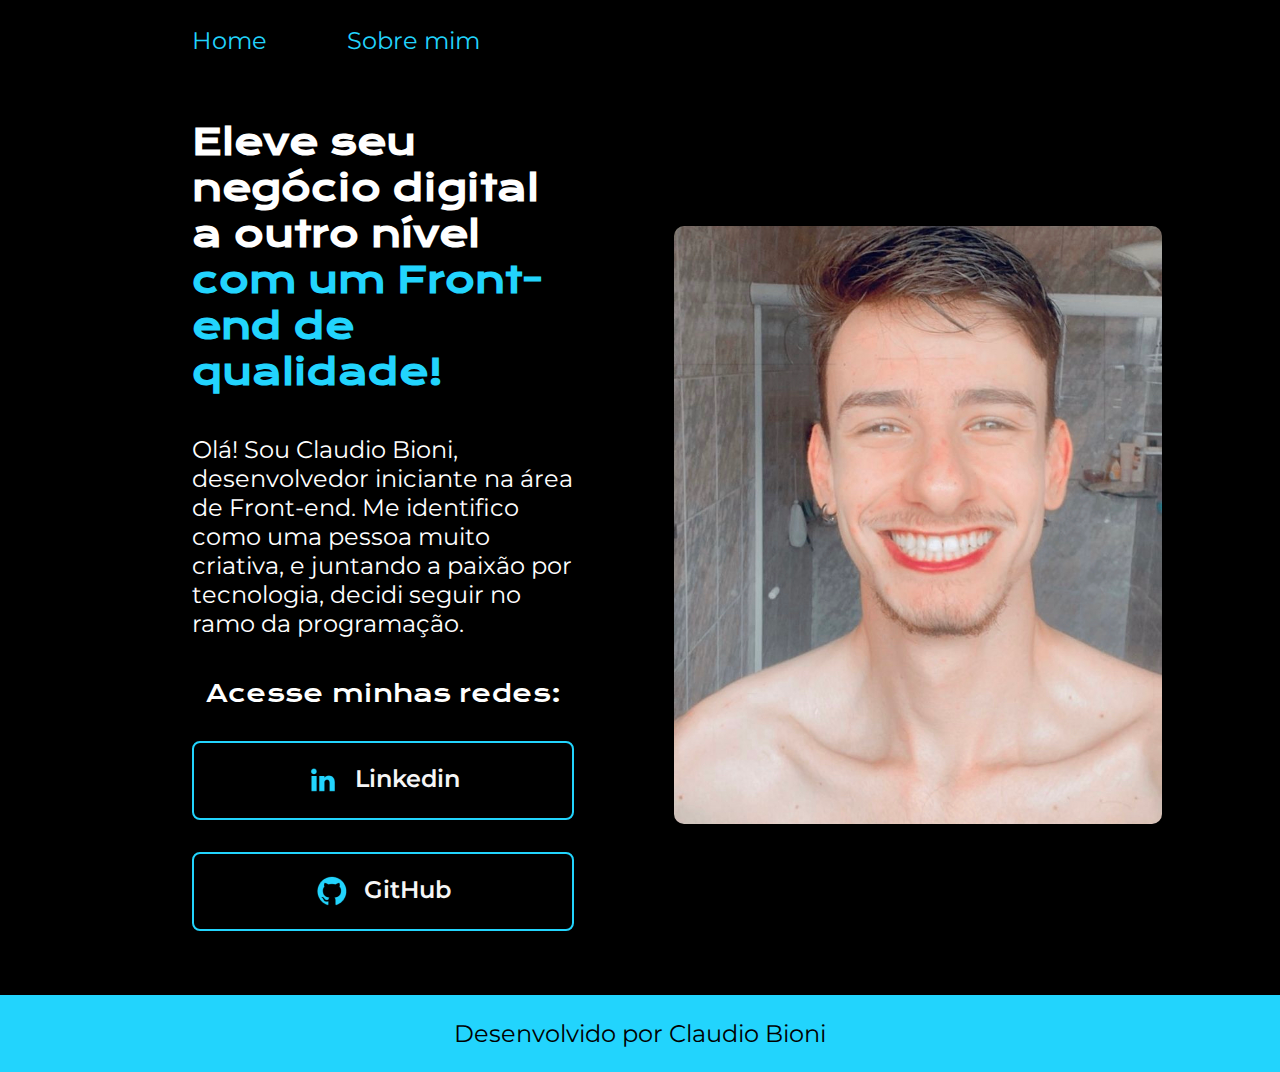
==== index.html @ 1291a203 "Atualizacao About e link das paginas" ====
<!DOCTYPE html>
<html lang="pt-br">
<head>
    <meta charset="UTF-8">
    <meta http-equiv="X-UA-Compatible" content="IE=edge">
    <meta name="viewport" content="width=device-width, initial-scale=1.0">
    <link rel="stylesheet" href="./styles/style.css">
    <title>Portfólio</title>
</head>
<body>

    <header class="cabecalho">
        <nav class="cabecalho__menu">
            <a class="cabecalho__menu__link"href="index.html">Home</a>
            <a class="cabecalho__menu__link" href="about.html">Sobre mim</a>
        </nav>
    </header>
    <main class="apresentacao">
          <section class="apresentacao__conteudo">
            <h1 class="apresentacao__conteudo__titulo">Eleve seu negócio digital a outro nível <strong class="titulo-destaque">com um Front-end de qualidade!</strong></h1>
            <p class="apresentacao__conteudo__texto">Olá! Sou Claudio Bioni, desenvolvedor iniciante na área de Front-end. Me identifico como uma pessoa muito criativa, e juntando a paixão por tecnologia, decidi seguir no ramo da programação.</p>
            <div class="apresentacao__conteudo__links">
            <h2 class="apresentacao__conteudo__links__subtitulo">Acesse minhas redes:</h2>
            <a  class="apresentacao__conteudo__links__social" href="https://www.linkedin.com/in/claudio-bioni-335619167/" target="a_blank">
                <img src="./images/Logo linkedin.png">
                Linkedin</a>
            <a  class="apresentacao__conteudo__links__social" href="https://github.com/ClaudioBioni"    target="a_blank">
                <img src="./images/Logo Github.png">
                GitHub</a>
            </div>
            </section>
        <img class="foto" src="/images/eu2.jpeg" alt="Claudio Bioni">
    </main>
    <footer class="rodape">
        <p>Desenvolvido por Claudio Bioni</p>
    </footer>
</body>
</html>
---- styles/style.css ----
@import url('https://fonts.googleapis.com/css2?family=Krona+One&family=Montserrat&display=swap');

* {
    margin: 0;
    padding: 0;
}

.cabecalho {
    padding: 2% 0% 0% 15%
}

.cabecalho__menu {
    display: flex;
    gap: 80px;
}

.cabecalho__menu__link{
    font-family: 'Montserrat';
    font-size: 24px;
    color: #22D4FD;
    text-decoration: none;
}

.cabecalho__menu__link:hover {
    color: #18758a;
    transition: 0.2s;
}

body {
    background: black;
    color: white;
    box-sizing: border-box ;
}

.foto {
    width: 488px;
    border-radius: 10px;
}


.apresentacao {
    padding: 5% 15%;
    display: flex;
    justify-content: space-between;
    align-items: center;
}

.apresentacao__conteudo {
    width: 615px;
    padding: 0 100px 0 0;
    display: flex;
    flex-direction: column;
    gap: 40px;
}

.apresentacao__conteudo__titulo {
    font-family: 'Krona One', sans-serif;
    font-size: 36px;
}

.titulo-destaque {
    color: #22D4FD;
}

.apresentacao__conteudo__texto {
    font-family: 'Montserrat', sans-serif;
    font-size: 24px;

}

.apresentacao__conteudo__links {
    display: flex;
    justify-content: space-between;
    flex-direction: column;
    align-items: center;
    gap: 32px
}

.apresentacao__conteudo__links__subtitulo {
    font-family: 'Krona One', Sans-serif;
    font-weight: 400;
    font-size: 24px;

}

.apresentacao__conteudo__links__social {
    /* background-color: #22D4FD; */
    display: flex;
    justify-content: center;
    gap: 16px;
    width: 378px;
    text-align: center;
    border-radius: 8px;
    border: 2px solid #22D4FD;
    font-size: 24px;
    font-weight: 600;
    padding: 21.5px 0;
    text-decoration: none;
    color: #f6f6f6;
    font-family: 'Montserrat', sans-serif;
}

.apresentacao__conteudo__links__social:hover {
    background: #272727;
    transition: 0.2s;
}

.rodape {
    background: #22D4FD;
    padding: 24px;
    text-align: center;
    color: black;
    font-family: "Montserrat";
    font-size: 24px;
    font-weight: 400;
}
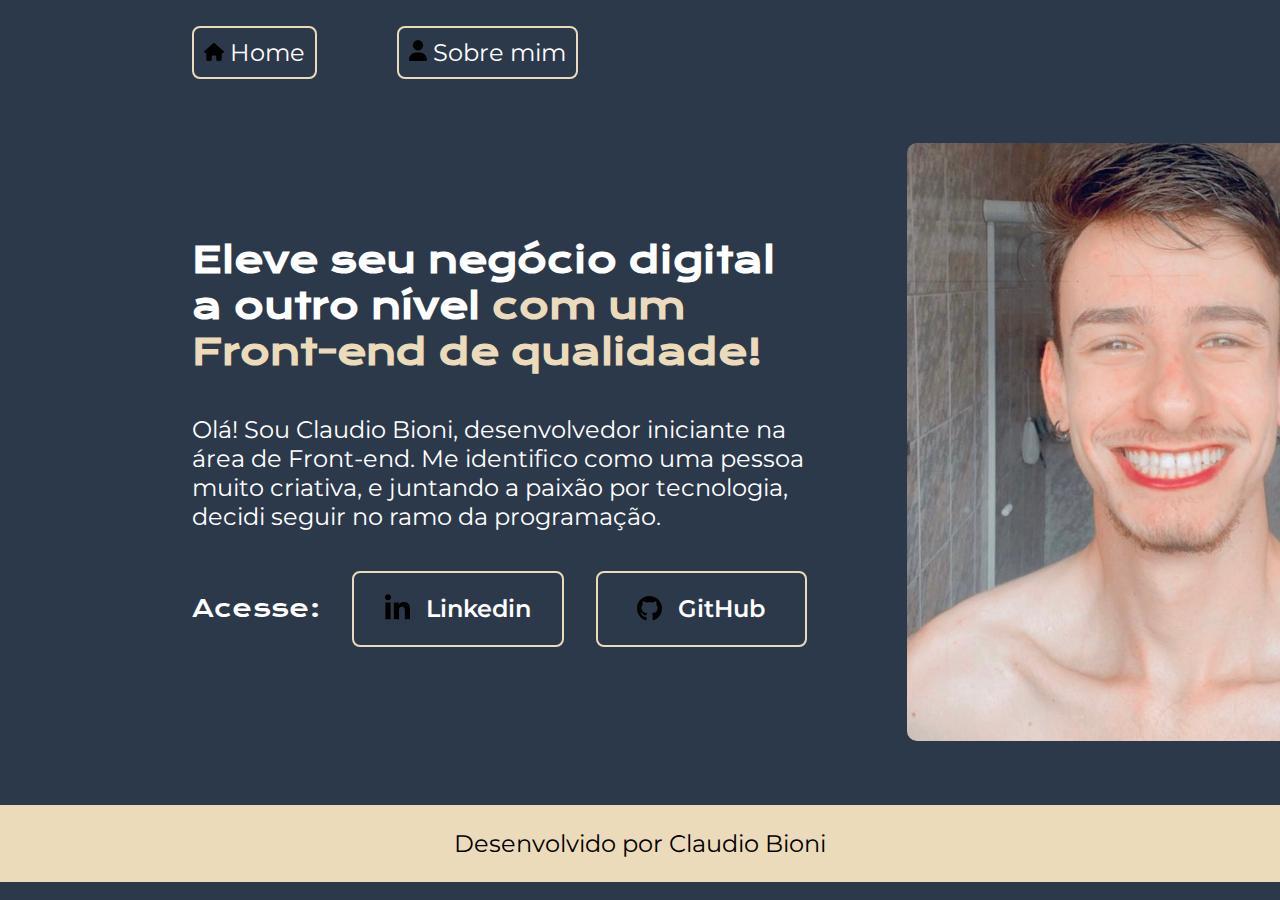
==== commit 9c30a118: "Atualizacao de Icones e texto" ====
--- a/index.html
+++ b/index.html
@@ -11,8 +11,8 @@
 
     <header class="cabecalho">
         <nav class="cabecalho__menu">
-            <a class="cabecalho__menu__link"href="index.html">Home</a>
-            <a class="cabecalho__menu__link" href="about.html">Sobre mim</a>
+            <a class="cabecalho__menu__link"href="index.html"><img src="./images/house-solid.svg" width="20px"> Home</a>
+            <a class="cabecalho__menu__link" href="about.html"><img src="./images/user-solid.svg" width="18px"> Sobre mim</a>
         </nav>
     </header>
     <main class="apresentacao">
@@ -20,12 +20,12 @@
             <h1 class="apresentacao__conteudo__titulo">Eleve seu negócio digital a outro nível <strong class="titulo-destaque">com um Front-end de qualidade!</strong></h1>
             <p class="apresentacao__conteudo__texto">Olá! Sou Claudio Bioni, desenvolvedor iniciante na área de Front-end. Me identifico como uma pessoa muito criativa, e juntando a paixão por tecnologia, decidi seguir no ramo da programação.</p>
             <div class="apresentacao__conteudo__links">
-            <h2 class="apresentacao__conteudo__links__subtitulo">Acesse minhas redes:</h2>
+            <h2 class="apresentacao__conteudo__links__subtitulo">Acesse:</h2>
             <a  class="apresentacao__conteudo__links__social" href="https://www.linkedin.com/in/claudio-bioni-335619167/" target="a_blank">
-                <img src="./images/Logo linkedin.png">
+                <img src="./images/linkedin-in.svg" width="25px">
                 Linkedin</a>
             <a  class="apresentacao__conteudo__links__social" href="https://github.com/ClaudioBioni"    target="a_blank">
-                <img src="./images/Logo Github.png">
+                <img src="./images/github.svg" width="25px">
                 GitHub</a>
             </div>
             </section>
--- a/styles/style.css
+++ b/styles/style.css
@@ -1,4 +1,15 @@
 @import url('https://fonts.googleapis.com/css2?family=Krona+One&family=Montserrat&display=swap');
+
+:root {
+    --cor-primaria: #2C394B;
+    --cor-secundaria: white;
+    --cor-terciaria: #ECDBBA;
+    --cor-hover: #042830;
+
+    --fonte-krona: 'Krona One', sans-serif;
+    --font-mont: 'Montserrat', sans-serif;
+}
+
 
 * {
     margin: 0;
@@ -15,20 +26,23 @@
 }
 
 .cabecalho__menu__link{
-    font-family: 'Montserrat';
+    font-family: var(--font-mont);
     font-size: 24px;
-    color: #22D4FD;
+    color: white;
+    border: 2px solid var(--cor-terciaria);
     text-decoration: none;
+    padding: 10px;
+    border-radius: 8px;
 }
 
 .cabecalho__menu__link:hover {
-    color: #18758a;
+    background: #445164;
     transition: 0.2s;
 }
 
 body {
-    background: black;
-    color: white;
+    background: var(--cor-primaria);
+    color: var(--cor-secundaria);
     box-sizing: border-box ;
 }
 
@@ -54,16 +68,16 @@
 }
 
 .apresentacao__conteudo__titulo {
-    font-family: 'Krona One', sans-serif;
+    font-family: var(--fonte-krona);
     font-size: 36px;
 }
 
 .titulo-destaque {
-    color: #22D4FD;
+    color: var(--cor-terciaria);
 }
 
 .apresentacao__conteudo__texto {
-    font-family: 'Montserrat', sans-serif;
+    font-family: var(--font-mont);
     font-size: 24px;
 
 }
@@ -71,13 +85,13 @@
 .apresentacao__conteudo__links {
     display: flex;
     justify-content: space-between;
-    flex-direction: column;
+    flex-direction: row;
     align-items: center;
     gap: 32px
 }
 
 .apresentacao__conteudo__links__subtitulo {
-    font-family: 'Krona One', Sans-serif;
+    font-family: var(--fonte-krona);
     font-weight: 400;
     font-size: 24px;
 
@@ -91,26 +105,26 @@
     width: 378px;
     text-align: center;
     border-radius: 8px;
-    border: 2px solid #22D4FD;
+    border: 2px solid var(--cor-terciaria);
     font-size: 24px;
     font-weight: 600;
     padding: 21.5px 0;
     text-decoration: none;
-    color: #f6f6f6;
-    font-family: 'Montserrat', sans-serif;
+    color: var(--cor-secundaria);
+    font-family: var(--font-mont);
 }
 
 .apresentacao__conteudo__links__social:hover {
-    background: #272727;
+    background: #445164;
     transition: 0.2s;
 }
 
 .rodape {
-    background: #22D4FD;
+    background: var(--cor-terciaria);
     padding: 24px;
     text-align: center;
     color: black;
-    font-family: "Montserrat";
+    font-family: var(--font-mont);
     font-size: 24px;
     font-weight: 400;
 }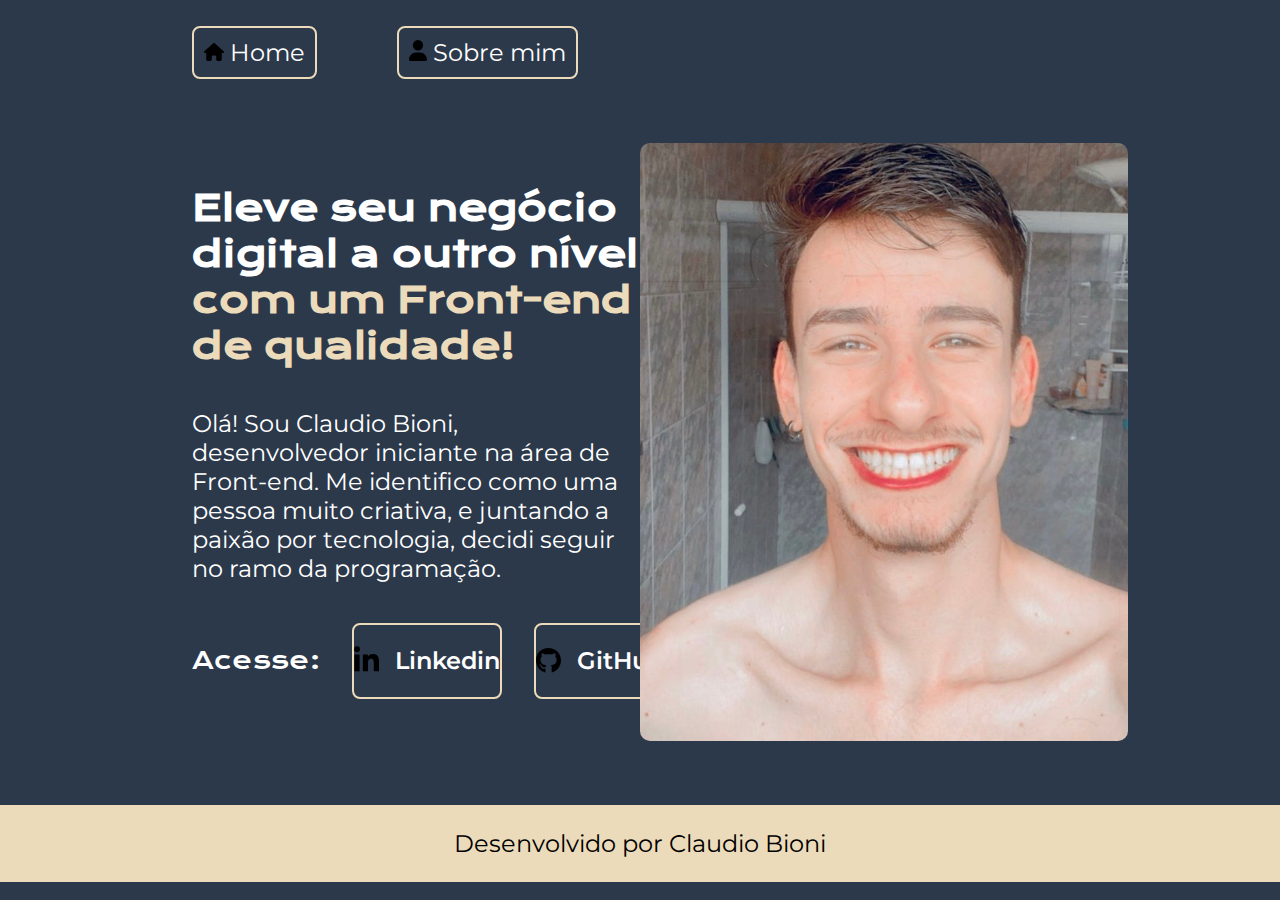
==== commit b9b98728: "Atualizacao das medidas e responsividade" ====
--- a/index.html
+++ b/index.html
@@ -21,15 +21,15 @@
             <p class="apresentacao__conteudo__texto">Olá! Sou Claudio Bioni, desenvolvedor iniciante na área de Front-end. Me identifico como uma pessoa muito criativa, e juntando a paixão por tecnologia, decidi seguir no ramo da programação.</p>
             <div class="apresentacao__conteudo__links">
             <h2 class="apresentacao__conteudo__links__subtitulo">Acesse:</h2>
-            <a  class="apresentacao__conteudo__links__social" href="https://www.linkedin.com/in/claudio-bioni-335619167/" target="a_blank">
+            <a  class="apresentacao__links__navegacao" href="https://www.linkedin.com/in/claudio-bioni-335619167/" target="a_blank">
                 <img src="./images/linkedin-in.svg" width="25px">
                 Linkedin</a>
-            <a  class="apresentacao__conteudo__links__social" href="https://github.com/ClaudioBioni"    target="a_blank">
+            <a  class="apresentacao__links__navegacao" href="https://github.com/ClaudioBioni"    target="a_blank">
                 <img src="./images/github.svg" width="25px">
                 GitHub</a>
             </div>
             </section>
-        <img class="foto" src="/images/eu2.jpeg" alt="Claudio Bioni">
+        <img class="apresentacao__imagem" src="/images/eu2.jpeg" alt="Claudio Bioni">
     </main>
     <footer class="rodape">
         <p>Desenvolvido por Claudio Bioni</p>
--- a/styles/style.css
+++ b/styles/style.css
@@ -27,7 +27,7 @@
 
 .cabecalho__menu__link{
     font-family: var(--font-mont);
-    font-size: 24px;
+    font-size: 1.5rem;
     color: white;
     border: 2px solid var(--cor-terciaria);
     text-decoration: none;
@@ -46,7 +46,7 @@
     box-sizing: border-box ;
 }
 
-.foto {
+.apresentacao__imagem {
     width: 488px;
     border-radius: 10px;
 }
@@ -60,8 +60,7 @@
 }
 
 .apresentacao__conteudo {
-    width: 615px;
-    padding: 0 100px 0 0;
+    width: 50%;
     display: flex;
     flex-direction: column;
     gap: 40px;
@@ -69,7 +68,7 @@
 
 .apresentacao__conteudo__titulo {
     font-family: var(--fonte-krona);
-    font-size: 36px;
+    font-size: 2.25rem;
 }
 
 .titulo-destaque {
@@ -78,7 +77,7 @@
 
 .apresentacao__conteudo__texto {
     font-family: var(--font-mont);
-    font-size: 24px;
+    font-size: 1.5rem;
 
 }
 
@@ -93,20 +92,20 @@
 .apresentacao__conteudo__links__subtitulo {
     font-family: var(--fonte-krona);
     font-weight: 400;
-    font-size: 24px;
+    font-size: 1.5rem;
 
 }
 
-.apresentacao__conteudo__links__social {
+.apresentacao__links__navegacao {
     /* background-color: #22D4FD; */
     display: flex;
     justify-content: center;
     gap: 16px;
-    width: 378px;
+    width: 50%;
     text-align: center;
     border-radius: 8px;
     border: 2px solid var(--cor-terciaria);
-    font-size: 24px;
+    font-size: 1.5rem;
     font-weight: 600;
     padding: 21.5px 0;
     text-decoration: none;
@@ -125,6 +124,25 @@
     text-align: center;
     color: black;
     font-family: var(--font-mont);
-    font-size: 24px;
+    font-size: 1.5rem;
     font-weight: 400;
+}
+
+@media (max-width: 1200px) {
+    .cabecalho {
+        padding: 5%;
+    }
+
+    .cabecalho__menu {
+        justify-content: center;
+
+    }
+
+    .apresentacao {
+        flex-direction: column-reverse;
+    }
+
+    .apresentacao__conteudo {
+        width: auto;
+    }
 }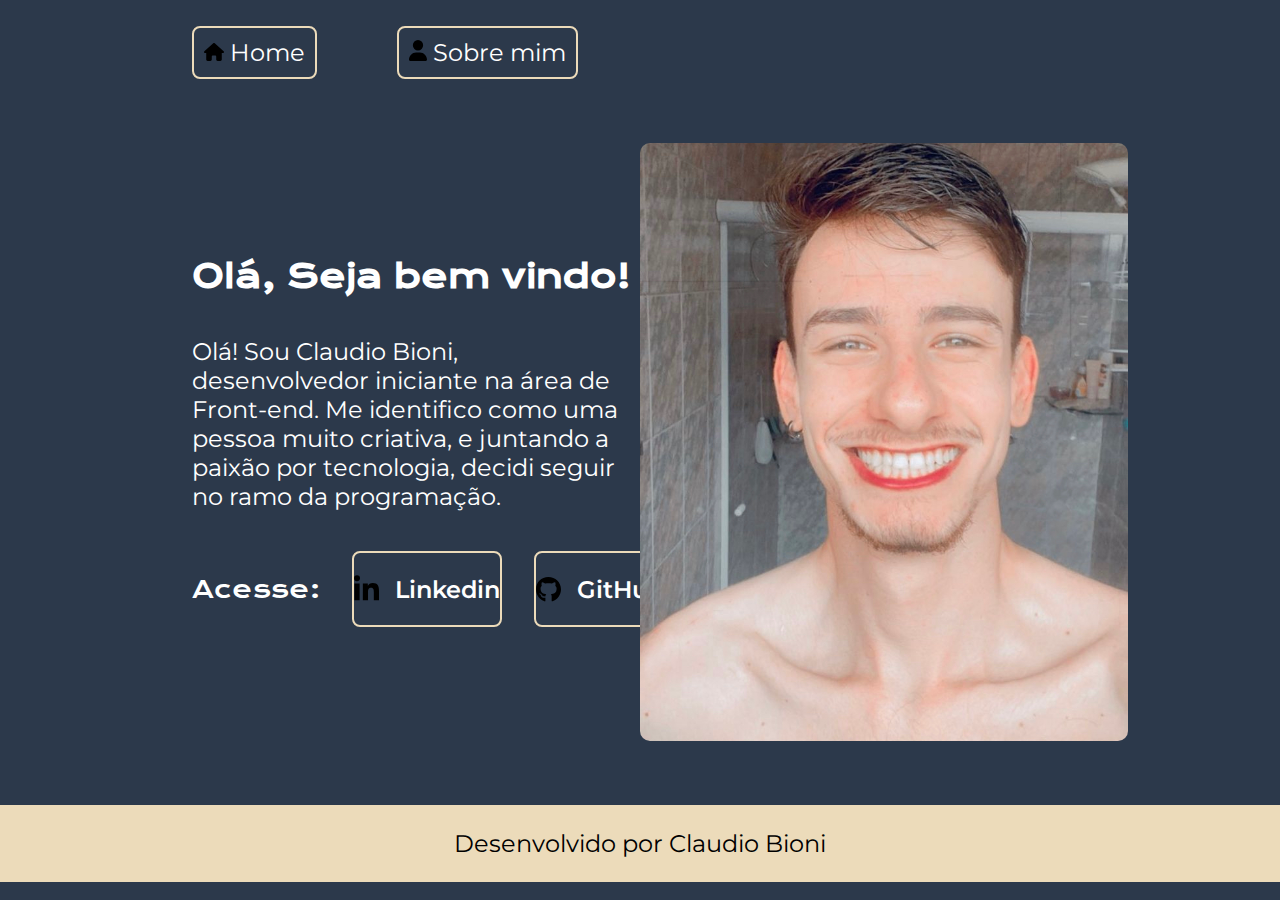
==== commit 2db58e8e: "Atualizacao de teste" ====
--- a/index.html
+++ b/index.html
@@ -17,7 +17,7 @@
     </header>
     <main class="apresentacao">
           <section class="apresentacao__conteudo">
-            <h1 class="apresentacao__conteudo__titulo">Eleve seu negócio digital a outro nível <strong class="titulo-destaque">com um Front-end de qualidade!</strong></h1>
+            <h1 class="apresentacao__conteudo__titulo">Olá, Seja bem vindo! <strong class="titulo-destaque"></strong></h1>
             <p class="apresentacao__conteudo__texto">Olá! Sou Claudio Bioni, desenvolvedor iniciante na área de Front-end. Me identifico como uma pessoa muito criativa, e juntando a paixão por tecnologia, decidi seguir no ramo da programação.</p>
             <div class="apresentacao__conteudo__links">
             <h2 class="apresentacao__conteudo__links__subtitulo">Acesse:</h2>
--- a/styles/style.css
+++ b/styles/style.css
@@ -68,7 +68,7 @@
 
 .apresentacao__conteudo__titulo {
     font-family: var(--fonte-krona);
-    font-size: 2.25rem;
+    font-size: 2rem;
 }
 
 .titulo-destaque {
@@ -113,10 +113,16 @@
     font-family: var(--font-mont);
 }
 
-.apresentacao__conteudo__links__social:hover {
-    background: #445164;
-    transition: 0.2s;
+.apresentacao__links__navegacao a:hover {
+    content: '';
+    position: absolute;
+    top: 0;
+    left: 0;
+    width: 100%;
+    height: 100%;
+    background: red;
 }
+
 
 .rodape {
     background: var(--cor-terciaria);
@@ -145,4 +151,9 @@
     .apresentacao__conteudo {
         width: auto;
     }
+
+    .apresentacao__conteudo__titulo {
+        padding-top: 20px;
+
+    }
 }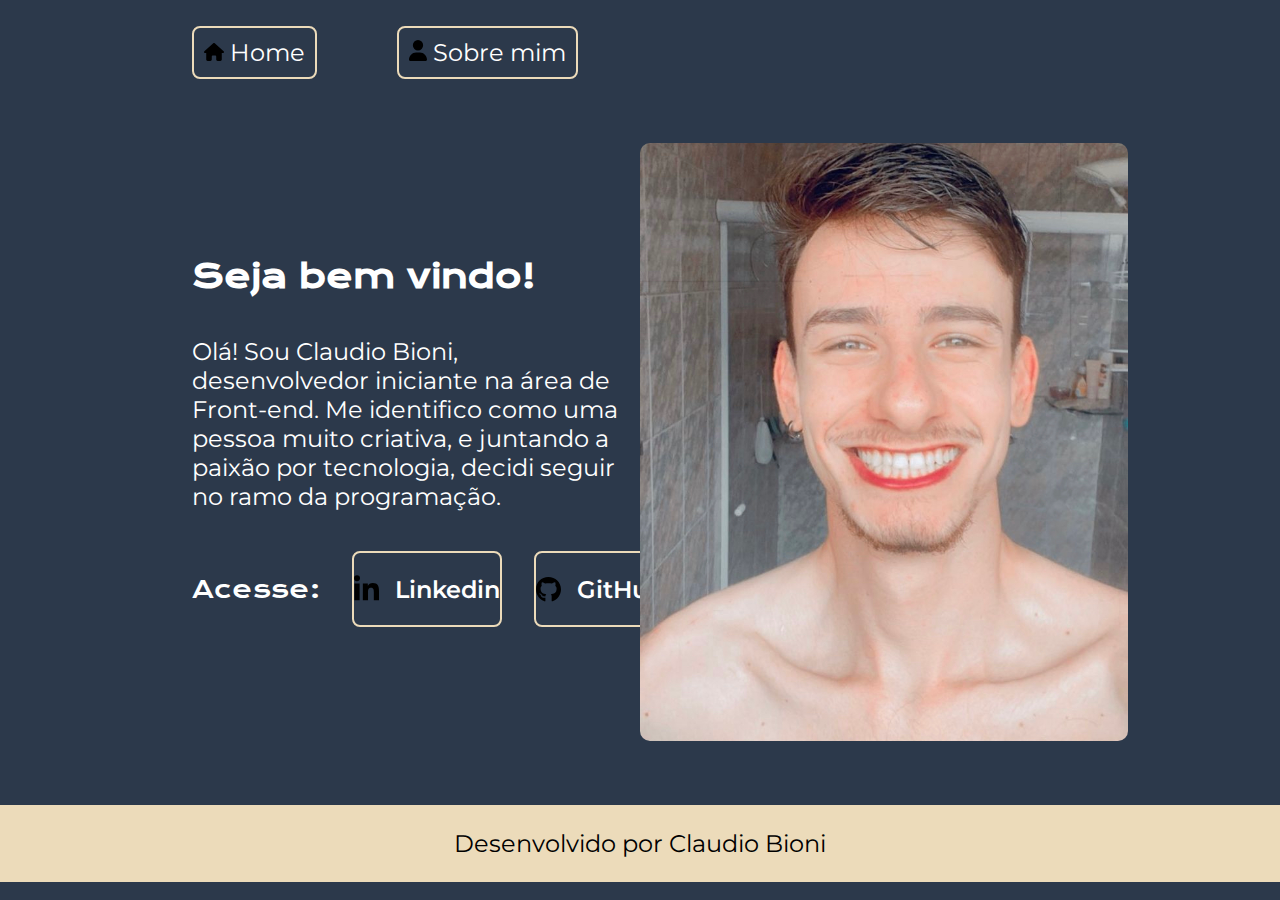
==== commit 5cfba348: "Atualizacao de teste" ====
--- a/index.html
+++ b/index.html
@@ -17,7 +17,7 @@
     </header>
     <main class="apresentacao">
           <section class="apresentacao__conteudo">
-            <h1 class="apresentacao__conteudo__titulo">Olá, Seja bem vindo! <strong class="titulo-destaque"></strong></h1>
+            <h1 class="apresentacao__conteudo__titulo">Seja bem vindo! <strong class="titulo-destaque"></strong></h1>
             <p class="apresentacao__conteudo__texto">Olá! Sou Claudio Bioni, desenvolvedor iniciante na área de Front-end. Me identifico como uma pessoa muito criativa, e juntando a paixão por tecnologia, decidi seguir no ramo da programação.</p>
             <div class="apresentacao__conteudo__links">
             <h2 class="apresentacao__conteudo__links__subtitulo">Acesse:</h2>
--- a/styles/style.css
+++ b/styles/style.css
@@ -134,7 +134,7 @@
     font-weight: 400;
 }
 
-@media (max-width: 1200px) {
+@media (max-width: 375px) {
     .cabecalho {
         padding: 5%;
     }
@@ -144,16 +144,42 @@
 
     }
 
+    .cabecalho__menu__link{ 
+        font-size: 1.1rem;
+    }
+
     .apresentacao {
         flex-direction: column-reverse;
+        padding: 5%;
+    }
+
+    .apresentacao__imagem {
+        width: 300px;
     }
 
     .apresentacao__conteudo {
-        width: auto;
+        width: 300px;
+        text-align: center;
     }
 
     .apresentacao__conteudo__titulo {
         padding-top: 20px;
+        font-size: 1.6rem;
+        text-align: center;
+    }
+
+    .apresentacao__conteudo__links {
+        flex-direction: column;
+    }
+
+    .apresentacao__links__navegacao {
+        width: 300px;
+
+    }
+
+    .rodape {
+        padding: 12px;
+        font-size: 1rem;
 
     }
 }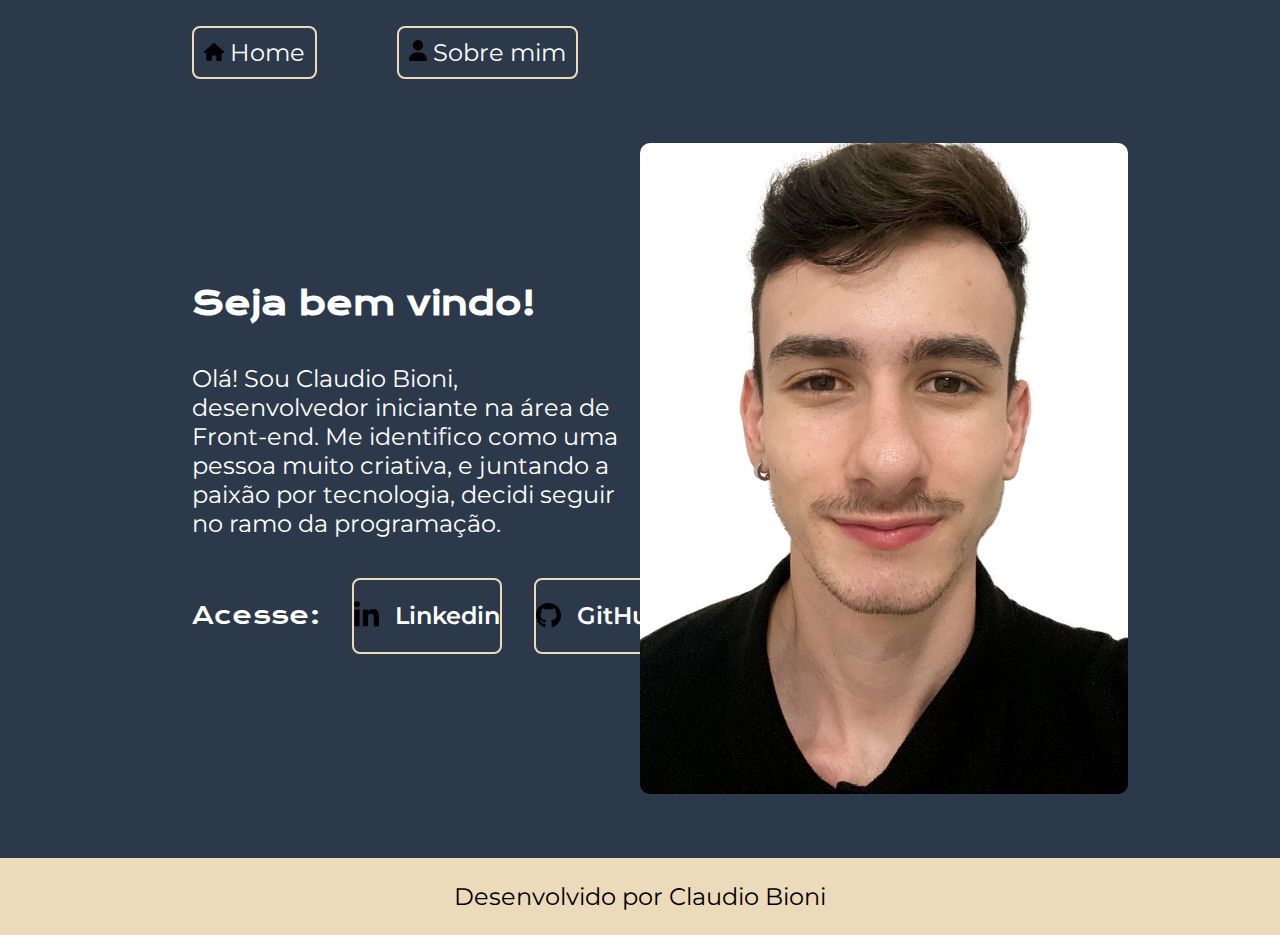
==== commit 95b8bb9b: "Atualizacao final para Deploy" ====
--- a/index.html
+++ b/index.html
@@ -29,7 +29,7 @@
                 GitHub</a>
             </div>
             </section>
-        <img class="apresentacao__imagem" src="/images/eu2.jpeg" alt="Claudio Bioni">
+        <img class="apresentacao__imagem" src="/images/minhaFoto.png" alt="Claudio Bioni">
     </main>
     <footer class="rodape">
         <p>Desenvolvido por Claudio Bioni</p>
--- a/styles/style.css
+++ b/styles/style.css
@@ -113,14 +113,9 @@
     font-family: var(--font-mont);
 }
 
-.apresentacao__links__navegacao a:hover {
-    content: '';
-    position: absolute;
-    top: 0;
-    left: 0;
-    width: 100%;
-    height: 100%;
-    background: red;
+.apresentacao__links__navegacao:hover {
+    background-color: #445164;
+    transition: 0.2s;
 }
 
 
@@ -182,4 +177,54 @@
         font-size: 1rem;
 
     }
+}
+
+@media (max-width: 425px) {
+    .cabecalho {
+        padding: 5%;
+    }
+
+    .cabecalho__menu {
+        justify-content: center;
+
+    }
+
+    .cabecalho__menu__link{ 
+        font-size: 1.1rem;
+    }
+
+    .apresentacao {
+        flex-direction: column-reverse;
+        padding: 5%;
+    }
+
+    .apresentacao__imagem {
+        width: 300px;
+    }
+
+    .apresentacao__conteudo {
+        width: 300px;
+        text-align: center;
+    }
+
+    .apresentacao__conteudo__titulo {
+        padding-top: 20px;
+        font-size: 1.6rem;
+        text-align: center;
+    }
+
+    .apresentacao__conteudo__links {
+        flex-direction: column;
+    }
+
+    .apresentacao__links__navegacao {
+        width: 300px;
+
+    }
+
+    .rodape {
+        padding: 12px;
+        font-size: 1rem;
+    }
+
 }